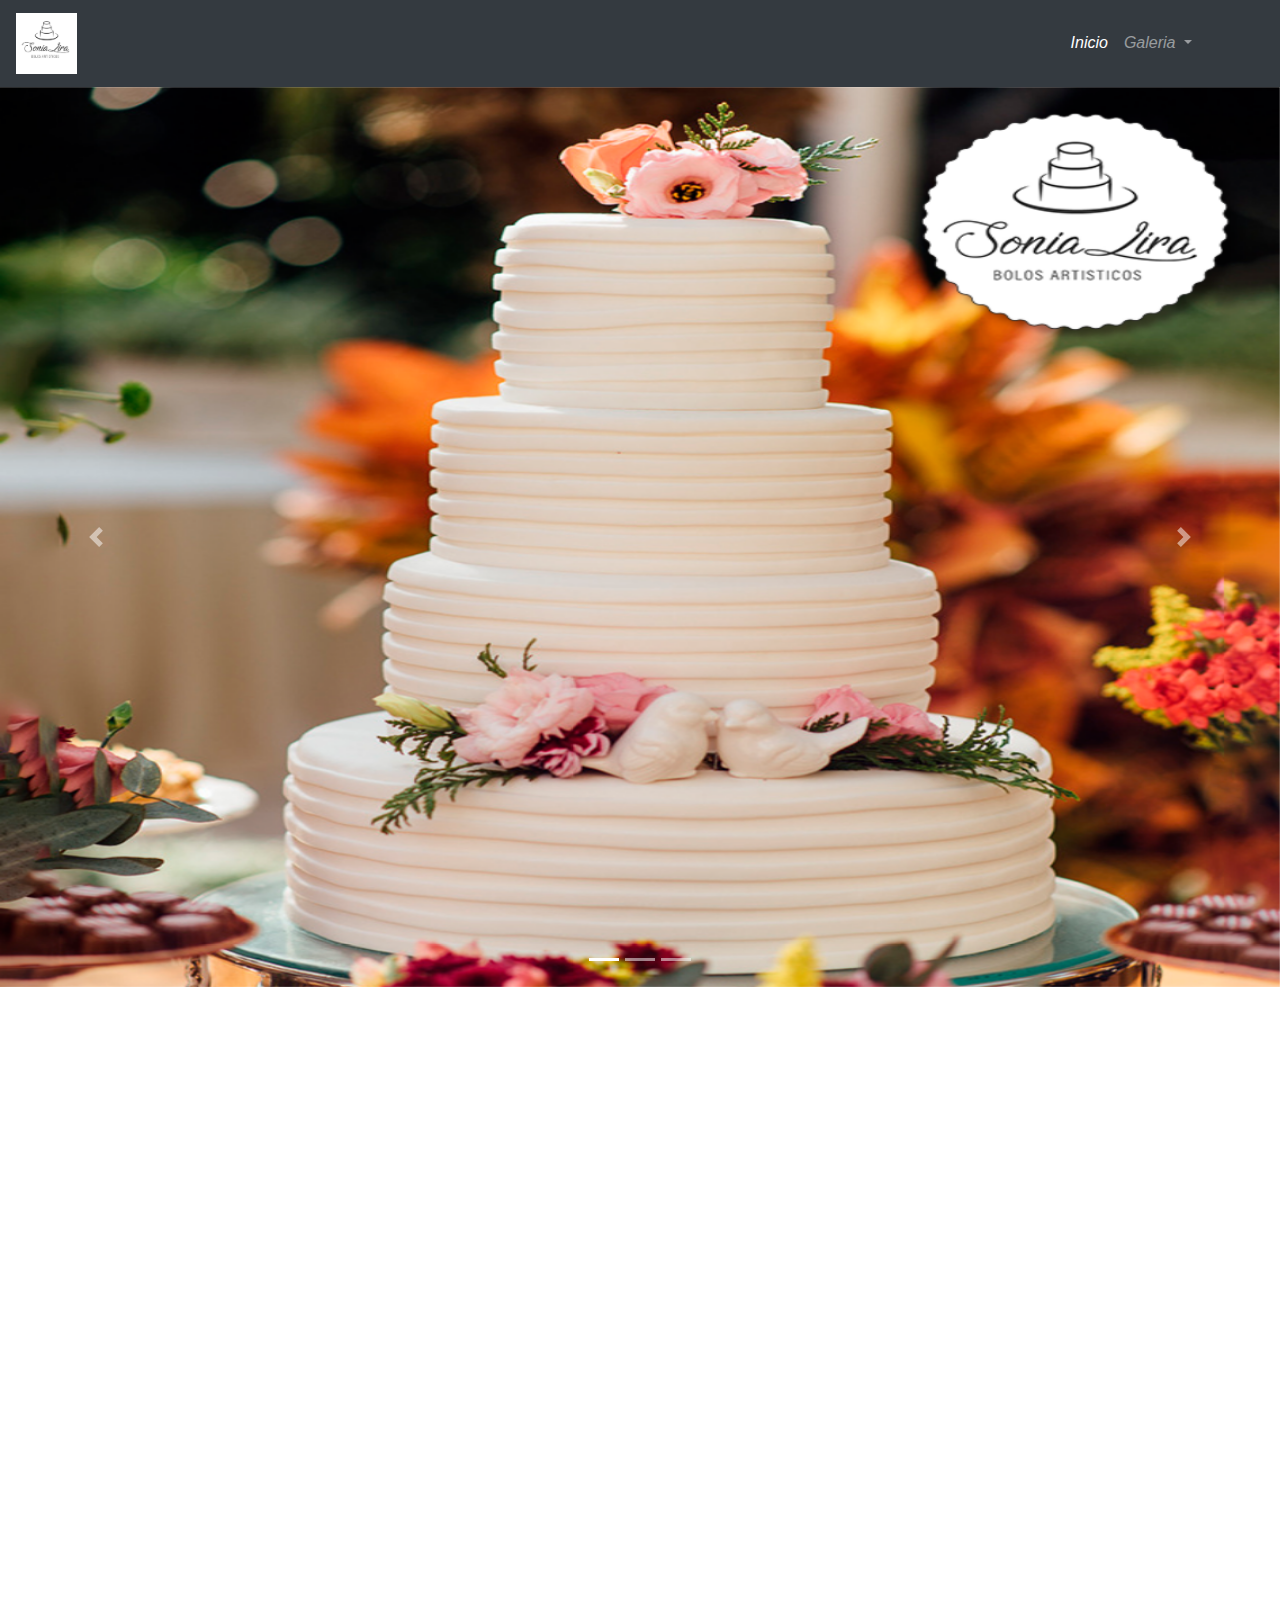
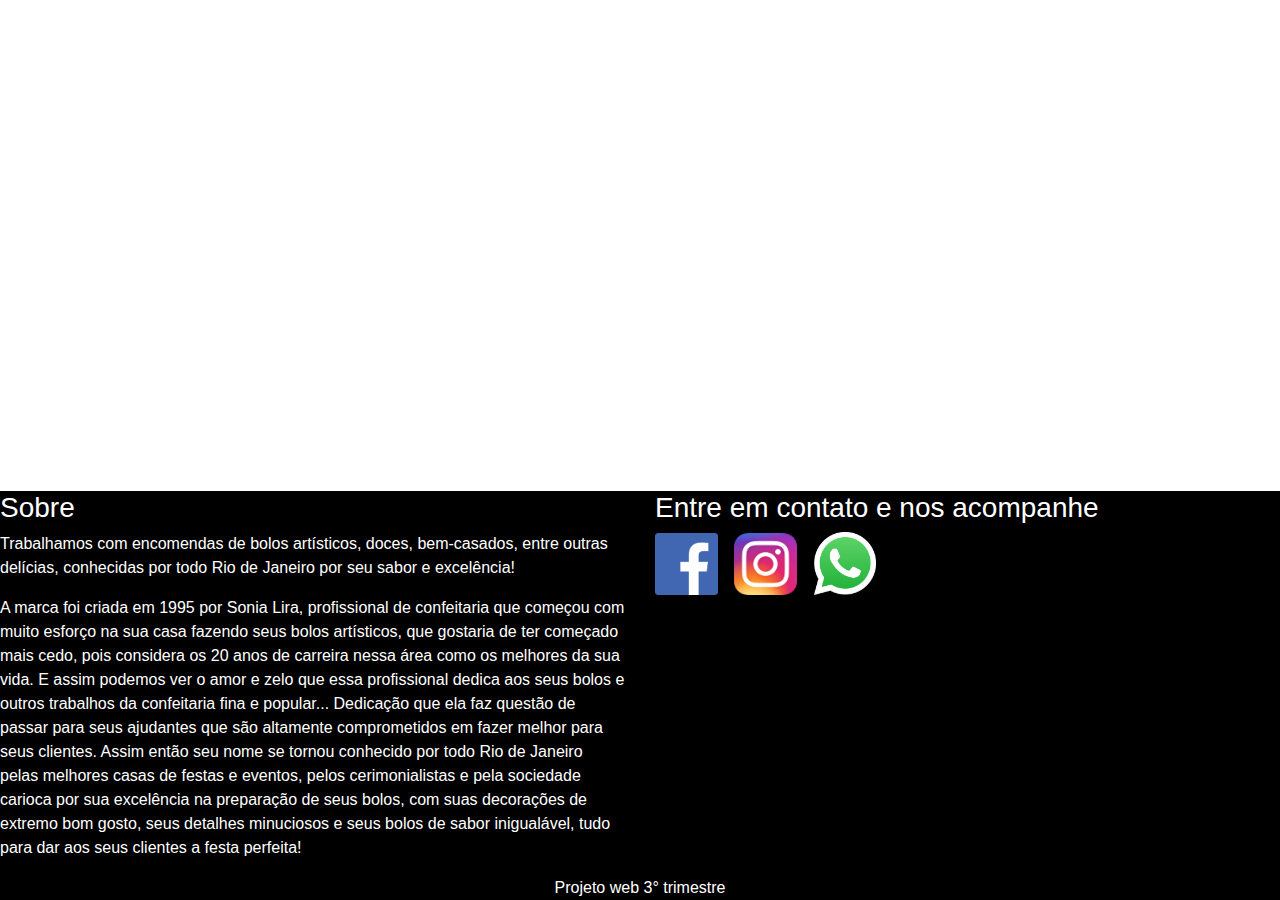
==== index.html @ 90bab0be "adição da section avaliações" ====
<!DOCTYPE html>
<html lang="pt-br">
<head>
    <meta charset="UTF-8">
    <meta name="viewport" content="width=device-width, initial-scale=1.0">
    <meta http-equiv="X-UA-Compatible" content="ie=edge">
    <link rel="stylesheet" href="css/style.css">
    <link rel="stylesheet" href="css/animate.css">
    <link rel="stylesheet" href="bootstrap/css/bootstrap.min.css">
    <title>Home</title>
</head>
<body>        

    <nav class="navbar navbar-expand-lg navbar-dark bg-dark font-italic">
        <a class="navbar-brand" href="index.html">
            <img class="animated pulse infinite" id="logo" src="img/logo.jpg">
        </a>
        <div class="collapse navbar-collapse " id="navbar">
          <ul class="navbar-nav barra">
              <li class="nav-item active">
                  <a class="nav-link" href="index.html">Inicio<span class="sr-only">(current)</span></a>
                </li>
            <li class="nav-item dropdown">
              <a class="nav-link dropdown-toggle" href="#" id="navbarDropdown" role="button" data-toggle="dropdown" aria-haspopup="true" aria-expanded="false">
                Galeria
              </a>
              <div class="dropdown-menu" aria-labelledby="navbarDropdown">
                <a class="dropdown-item" href="casamento.html">Casamento</a>
                <a class="dropdown-item" href="15 anos.html">15 anos</a>
                <a class="dropdown-item" href="infantil.html">Infantil</a>
              </div>
            </li>
          </ul>
        </div>
      </nav>

      <div id="carouselbolo" class="carousel slide " data-ride="carousel">
        <ol class="carousel-indicators">
          <li data-target="#carouselbolo" data-slide-to="0" class="active"></li>
          <li data-target="#carouselbolo" data-slide-to="1" ></li>
          <li data-target="#carouselbolo" data-slide-to="2"></li>
        </ol>
        <div class="carousel-inner">
          <div class="carousel-item active">
            <img src="img/bolo2.png" class="d-block imagemcarousel" alt="...">
          </div>
          <div class="carousel-item">
            <img src="img/bolo1.jpg" class="d-block imagemcarousel" alt="...">
          </div>
          <div class="carousel-item">
            <img src="img/bolo4.jpg" class="d-block imagemcarousel" alt="...">
          </div>
        </div>
        <a class="carousel-control-prev" href="#carouselbolo" role="button" data-slide="prev">
          <span class="carousel-control-prev-icon" aria-hidden="true"></span>
          <span class="sr-only">Previous</span>
        </a>
        <a class="carousel-control-next" href="#carouselbolo" role="button" data-slide="next">
          <span class="carousel-control-next-icon" aria-hidden="true"></span>
          <span class="sr-only">Next</span>
        </a>
      </div>

      <section class="animated fadeInLeft wow duracao-1s" id="cards">
      <div class="card-deck p-5">
        <div class="card">
          <img src="img/sonialirabanner.jpg" class="card-img-top p-1" alt="...">
          <div class="card-body">
            <h5 class="card-title">Qualidade</h5>
            <p class="card-text">Bolos e doces feitos sempre pensando em entregar o melhor para o cliente</p>
          </div>
        </div>
        <div class="card p">
          <img src="img/evento2.jpg" class="card-img-top p-1" alt="...">
          <div class="card-body">
            <h5 class="card-title">A alegria das crianças</h5>
            <p class="card-text">Atendendo sempre ao pedido das crianças com bolos personalizados de seus personagens prediletos</p>
          </div>
        </div>
        <div class="card">
          <img src="img/evento1.png" class="card-img-top p-1" alt="...">
          <div class="card-body">
            <h5 class="card-title">Celebre!</h5>
            <p class="card-text">Bolos e doces exclusivos para eventos únicos!</p>
          </div>
        </div>
      </div>
      </section>

      <section class="animated zoomIn wow duracao-1s" id="avaliacao">
        <div class="row">

          <div class="col">
            <img class="estrela" src="img/estrela.png" alt="">
            <h1 class="text-center textoavaliacao">avaliações</h1>
          </div>
          
          <div class="col">
           <h2>Casamentos.com</h2>
           <img class="estrelaavaliacao" src="img/estrela.png" alt="">
           <div>

           </div>
           <h2>Zankyou</h2>
           <img class="estrelaavaliacao" src="img/estrela.png" alt="">
          </div>

        </div>
      </section>
      
      <footer class="footer">
<div class="row">
  <div class="col">
<h3>Sobre</h3>
<p>Trabalhamos com encomendas de bolos artísticos, doces, bem-casados, entre outras delícias, conhecidas por todo Rio de Janeiro por seu sabor e excelência!</p>
<p>A marca foi criada em 1995 por Sonia Lira, profissional de confeitaria que começou com muito esforço na sua casa fazendo seus bolos artísticos, que gostaria de ter começado mais cedo, pois considera os 20 anos de carreira nessa área como os melhores da sua vida.
  E assim podemos ver o amor e zelo que essa profissional dedica aos seus bolos e outros trabalhos da confeitaria fina e popular... Dedicação que ela faz questão de passar para seus ajudantes que são altamente comprometidos em fazer melhor para seus clientes.
  Assim então seu nome se tornou conhecido por todo Rio de Janeiro pelas melhores casas de festas e eventos, pelos cerimonialistas e pela sociedade carioca por sua excelência na preparação de seus bolos, com suas decorações de extremo bom gosto, seus detalhes minuciosos e seus bolos de sabor inigualável, tudo para dar aos seus clientes a festa perfeita!</p>
  </div>

  <div class="col contato">
<h3>Entre em contato e nos acompanhe</h3>
<a href="https://pt-br.facebook.com/sonialirabolos/"><img class="imagemcontato" src="img/facebook.png" alt=""></a>
<a href="https://www.instagram.com/sonialirabolos/?hl=pt-br"><img class="imagemcontato" src="img/instagram.png" alt=""></a>
<img class="imagemcontato" src="img/whatsapp.png" alt="">
  </div>
</div>

<div class="text-center">Projeto web 3° trimestre</div>

      </footer>

<!--Javascript-->
<script src="js/script.js"></script>
<script src="js/jquery-1.11.1.min.js"></script>
<script src="js/popper.min.js"></script>
<script src="js/wow.min.js"></script>
<script src="bootstrap/js/bootstrap.min.js"></script>
<script>
  new WOW().init();
  </script>
    
</body>
</html>
---- css/style.css ----
#logo{
    width: 10%;
}

.imagemcarousel{

    height: 100vh;
    width: 100%;
}

#cards{
    background-color: lightslategray;
}

.barra{
position: absolute;
right: 5em;
}

.footer{
background-color: black;
color: white;

}

.contato{
    float: left;
}

.imagemcontato{
    width: 10%;
    margin-right: 2%;
}

.estrela{
  width: 50%;
  margin-left: 26%;
  margin-top: 10%;
}

.textoavaliacao{
  margin-bottom: 10%;
}

.estrelaavaliacao{
  width: 10%;
}

*,
*::before,
*::after {
  box-sizing: border-box;
}


.gallery {
  position: relative;
  z-index: 2;
  padding: 10px;
  display: -webkit-box;
  display: -ms-flexbox;
  display: flex;
  -ms-flex-flow: row wrap;
      flex-flow: row wrap;
  -webkit-box-pack: justify;
      -ms-flex-pack: justify;
          justify-content: space-between;
  -webkit-transition: all .5s ease-in-out;
  transition: all .5s ease-in-out;
}
.gallery.pop {
  -webkit-filter: blur(10px);
          filter: blur(10px);
}
.gallery figure {
  -ms-flex-preferred-size: 33.333%;
      flex-basis: 33.333%;
  padding: 10px;
  overflow: hidden;
  border-radius: 10px;
  cursor: pointer;
}
.gallery figure img {
  width: 100%;
  border-radius: 10px;
  -webkit-transition: all .3s ease-in-out;
  transition: all .3s ease-in-out;
}
.gallery figure figcaption {
  display: none;
}

.popup {
  position: fixed;
  z-index: 2;
  top: 0;
  left: 0;
  width: 100%;
  height: 100%;
  background: rgba(255, 255, 255, 0.75);
  opacity: 0;
  -webkit-transition: opacity .5s ease-in-out .2s;
  transition: opacity .5s ease-in-out .2s;
}
.popup.pop {
  opacity: 1;
  -webkit-transition: opacity .2s ease-in-out 0s;
  transition: opacity .2s ease-in-out 0s;
}
.popup.pop figure {
  margin-top: 0;
  opacity: 1;
}
.popup figure {
  position: absolute;
  top: 50%;
  left: 50%;
  -webkit-transform: translate(-50%, -50%);
          transform: translate(-50%, -50%);
  -webkit-transform-origin: 0 0;
          transform-origin: 0 0;
  margin-top: 30px;
  opacity: 0;
  -webkit-animation: poppy 500ms linear both;
          animation: poppy 500ms linear both;
}
.popup figure img {
  position: relative;
  z-index: 2;
  border-radius: 15px;
  box-shadow: 0 1px 5px rgba(0, 0, 0, 0.2), 0 6px 30px rgba(0, 0, 0, 0.4);
}
.popup figure figcaption {
  position: absolute;
  bottom: 50px;
  background: -webkit-linear-gradient(top, transparent, rgba(0, 0, 0, 0.78));
  background: linear-gradient(180deg, transparent, rgba(0, 0, 0, 0.78));
  z-index: 2;
  width: 100%;
  border-radius: 0 0 15px 15px;
  padding: 100px 20px 20px 20px;
  color: #fff;
  font-family: 'Open Sans', sans-serif;
  font-size: 32px;
}
.popup figure figcaption small {
  font-size: 11px;
  display: block;
  text-transform: uppercase;
  margin-top: 12px;
  text-indent: 3px;
  opacity: .7;
  letter-spacing: 1px;
}
.popup figure .shadow {
  position: relative;
  z-index: 1;
  top: -15px;
  margin: 0 auto;
  background-position: center bottom;
  background-repeat: no-repeat;
  width: 98%;
  height: 50px;
  opacity: .6;
  -webkit-filter: blur(15px) contrast(2);
          filter: blur(15px) contrast(2);
}
.popup .close {
  position: absolute;
  z-index: 3;
  top: 10px;
  right: 10px;
  width: 25px;
  height: 25px;
  cursor: pointer;
  background: url(#close);
  border-radius: 25px;
  background: rgba(0, 0, 0, 0.1);
  box-shadow: 0 0 3px rgba(0, 0, 0, 0.2);
}
.popup .close svg {
  width: 100%;
  height: 100%;
}

@-webkit-keyframes poppy {
  0% {
    -webkit-transform: matrix3d(0, 0, 0, 0, 0, 0, 0, 0, 0, 0, 1, 0, 0, 0, 0, 1);
            transform: matrix3d(0, 0, 0, 0, 0, 0, 0, 0, 0, 0, 1, 0, 0, 0, 0, 1);
  }
  3.4% {
    -webkit-transform: matrix3d(0.316, 0, 0, 0, 0, 0.407, 0, 0, 0, 0, 1, 0, -94.672, -91.573, 0, 1);
            transform: matrix3d(0.316, 0, 0, 0, 0, 0.407, 0, 0, 0, 0, 1, 0, -94.672, -91.573, 0, 1);
  }
  4.3% {
    -webkit-transform: matrix3d(0.408, 0, 0, 0, 0, 0.54, 0, 0, 0, 0, 1, 0, -122.527, -121.509, 0, 1);
            transform: matrix3d(0.408, 0, 0, 0, 0, 0.54, 0, 0, 0, 0, 1, 0, -122.527, -121.509, 0, 1);
  }
  4.7% {
    -webkit-transform: matrix3d(0.45, 0, 0, 0, 0, 0.599, 0, 0, 0, 0, 1, 0, -134.908, -134.843, 0, 1);
            transform: matrix3d(0.45, 0, 0, 0, 0, 0.599, 0, 0, 0, 0, 1, 0, -134.908, -134.843, 0, 1);
  }
  6.81% {
    -webkit-transform: matrix3d(0.659, 0, 0, 0, 0, 0.893, 0, 0, 0, 0, 1, 0, -197.77, -200.879, 0, 1);
            transform: matrix3d(0.659, 0, 0, 0, 0, 0.893, 0, 0, 0, 0, 1, 0, -197.77, -200.879, 0, 1);
  }
  8.61% {
    -webkit-transform: matrix3d(0.82, 0, 0, 0, 0, 1.097, 0, 0, 0, 0, 1, 0, -245.972, -246.757, 0, 1);
            transform: matrix3d(0.82, 0, 0, 0, 0, 1.097, 0, 0, 0, 0, 1, 0, -245.972, -246.757, 0, 1);
  }
  9.41% {
    -webkit-transform: matrix3d(0.883, 0, 0, 0, 0, 1.168, 0, 0, 0, 0, 1, 0, -265.038, -262.804, 0, 1);
            transform: matrix3d(0.883, 0, 0, 0, 0, 1.168, 0, 0, 0, 0, 1, 0, -265.038, -262.804, 0, 1);
  }
  10.21% {
    -webkit-transform: matrix3d(0.942, 0, 0, 0, 0, 1.226, 0, 0, 0, 0, 1, 0, -282.462, -275.93, 0, 1);
            transform: matrix3d(0.942, 0, 0, 0, 0, 1.226, 0, 0, 0, 0, 1, 0, -282.462, -275.93, 0, 1);
  }
  12.91% {
    -webkit-transform: matrix3d(1.094, 0, 0, 0, 0, 1.328, 0, 0, 0, 0, 1, 0, -328.332, -298.813, 0, 1);
            transform: matrix3d(1.094, 0, 0, 0, 0, 1.328, 0, 0, 0, 0, 1, 0, -328.332, -298.813, 0, 1);
  }
  13.61% {
    -webkit-transform: matrix3d(1.123, 0, 0, 0, 0, 1.332, 0, 0, 0, 0, 1, 0, -336.934, -299.783, 0, 1);
            transform: matrix3d(1.123, 0, 0, 0, 0, 1.332, 0, 0, 0, 0, 1, 0, -336.934, -299.783, 0, 1);
  }
  14.11% {
    -webkit-transform: matrix3d(1.141, 0, 0, 0, 0, 1.331, 0, 0, 0, 0, 1, 0, -342.273, -299.395, 0, 1);
            transform: matrix3d(1.141, 0, 0, 0, 0, 1.331, 0, 0, 0, 0, 1, 0, -342.273, -299.395, 0, 1);
  }
  17.22% {
    -webkit-transform: matrix3d(1.205, 0, 0, 0, 0, 1.252, 0, 0, 0, 0, 1, 0, -361.606, -281.592, 0, 1);
            transform: matrix3d(1.205, 0, 0, 0, 0, 1.252, 0, 0, 0, 0, 1, 0, -361.606, -281.592, 0, 1);
  }
  17.52% {
    -webkit-transform: matrix3d(1.208, 0, 0, 0, 0, 1.239, 0, 0, 0, 0, 1, 0, -362.348, -278.88, 0, 1);
            transform: matrix3d(1.208, 0, 0, 0, 0, 1.239, 0, 0, 0, 0, 1, 0, -362.348, -278.88, 0, 1);
  }
  18.72% {
    -webkit-transform: matrix3d(1.212, 0, 0, 0, 0, 1.187, 0, 0, 0, 0, 1, 0, -363.633, -267.15, 0, 1);
            transform: matrix3d(1.212, 0, 0, 0, 0, 1.187, 0, 0, 0, 0, 1, 0, -363.633, -267.15, 0, 1);
  }
  21.32% {
    -webkit-transform: matrix3d(1.196, 0, 0, 0, 0, 1.069, 0, 0, 0, 0, 1, 0, -358.864, -240.617, 0, 1);
            transform: matrix3d(1.196, 0, 0, 0, 0, 1.069, 0, 0, 0, 0, 1, 0, -358.864, -240.617, 0, 1);
  }
  24.32% {
    -webkit-transform: matrix3d(1.151, 0, 0, 0, 0, 0.96, 0, 0, 0, 0, 1, 0, -345.164, -216.073, 0, 1);
            transform: matrix3d(1.151, 0, 0, 0, 0, 0.96, 0, 0, 0, 0, 1, 0, -345.164, -216.073, 0, 1);
  }
  25.23% {
    -webkit-transform: matrix3d(1.134, 0, 0, 0, 0, 0.938, 0, 0, 0, 0, 1, 0, -340.193, -210.948, 0, 1);
            transform: matrix3d(1.134, 0, 0, 0, 0, 0.938, 0, 0, 0, 0, 1, 0, -340.193, -210.948, 0, 1);
  }
  28.33% {
    -webkit-transform: matrix3d(1.075, 0, 0, 0, 0, 0.898, 0, 0, 0, 0, 1, 0, -322.647, -202.048, 0, 1);
            transform: matrix3d(1.075, 0, 0, 0, 0, 0.898, 0, 0, 0, 0, 1, 0, -322.647, -202.048, 0, 1);
  }
  29.03% {
    -webkit-transform: matrix3d(1.063, 0, 0, 0, 0, 0.897, 0, 0, 0, 0, 1, 0, -318.884, -201.771, 0, 1);
            transform: matrix3d(1.063, 0, 0, 0, 0, 0.897, 0, 0, 0, 0, 1, 0, -318.884, -201.771, 0, 1);
  }
  29.93% {
    -webkit-transform: matrix3d(1.048, 0, 0, 0, 0, 0.899, 0, 0, 0, 0, 1, 0, -314.277, -202.202, 0, 1);
            transform: matrix3d(1.048, 0, 0, 0, 0, 0.899, 0, 0, 0, 0, 1, 0, -314.277, -202.202, 0, 1);
  }
  35.54% {
    -webkit-transform: matrix3d(0.979, 0, 0, 0, 0, 0.962, 0, 0, 0, 0, 1, 0, -293.828, -216.499, 0, 1);
            transform: matrix3d(0.979, 0, 0, 0, 0, 0.962, 0, 0, 0, 0, 1, 0, -293.828, -216.499, 0, 1);
  }
  36.74% {
    -webkit-transform: matrix3d(0.972, 0, 0, 0, 0, 0.979, 0, 0, 0, 0, 1, 0, -291.489, -220.242, 0, 1);
            transform: matrix3d(0.972, 0, 0, 0, 0, 0.979, 0, 0, 0, 0, 1, 0, -291.489, -220.242, 0, 1);
  }
  39.44% {
    -webkit-transform: matrix3d(0.962, 0, 0, 0, 0, 1.01, 0, 0, 0, 0, 1, 0, -288.62, -227.228, 0, 1);
            transform: matrix3d(0.962, 0, 0, 0, 0, 1.01, 0, 0, 0, 0, 1, 0, -288.62, -227.228, 0, 1);
  }
  41.04% {
    -webkit-transform: matrix3d(0.961, 0, 0, 0, 0, 1.022, 0, 0, 0, 0, 1, 0, -288.247, -229.999, 0, 1);
            transform: matrix3d(0.961, 0, 0, 0, 0, 1.022, 0, 0, 0, 0, 1, 0, -288.247, -229.999, 0, 1);
  }
  44.44% {
    -webkit-transform: matrix3d(0.966, 0, 0, 0, 0, 1.032, 0, 0, 0, 0, 1, 0, -289.763, -232.215, 0, 1);
            transform: matrix3d(0.966, 0, 0, 0, 0, 1.032, 0, 0, 0, 0, 1, 0, -289.763, -232.215, 0, 1);
  }
  52.15% {
    -webkit-transform: matrix3d(0.991, 0, 0, 0, 0, 1.006, 0, 0, 0, 0, 1, 0, -297.363, -226.449, 0, 1);
            transform: matrix3d(0.991, 0, 0, 0, 0, 1.006, 0, 0, 0, 0, 1, 0, -297.363, -226.449, 0, 1);
  }
  59.86% {
    -webkit-transform: matrix3d(1.006, 0, 0, 0, 0, 0.99, 0, 0, 0, 0, 1, 0, -301.813, -222.759, 0, 1);
            transform: matrix3d(1.006, 0, 0, 0, 0, 0.99, 0, 0, 0, 0, 1, 0, -301.813, -222.759, 0, 1);
  }
  61.66% {
    -webkit-transform: matrix3d(1.007, 0, 0, 0, 0, 0.991, 0, 0, 0, 0, 1, 0, -302.102, -222.926, 0, 1);
            transform: matrix3d(1.007, 0, 0, 0, 0, 0.991, 0, 0, 0, 0, 1, 0, -302.102, -222.926, 0, 1);
  }
  63.26% {
    -webkit-transform: matrix3d(1.007, 0, 0, 0, 0, 0.992, 0, 0, 0, 0, 1, 0, -302.171, -223.276, 0, 1);
            transform: matrix3d(1.007, 0, 0, 0, 0, 0.992, 0, 0, 0, 0, 1, 0, -302.171, -223.276, 0, 1);
  }
  75.28% {
    -webkit-transform: matrix3d(1.001, 0, 0, 0, 0, 1.003, 0, 0, 0, 0, 1, 0, -300.341, -225.696, 0, 1);
            transform: matrix3d(1.001, 0, 0, 0, 0, 1.003, 0, 0, 0, 0, 1, 0, -300.341, -225.696, 0, 1);
  }
  83.98% {
    -webkit-transform: matrix3d(0.999, 0, 0, 0, 0, 1, 0, 0, 0, 0, 1, 0, -299.61, -225.049, 0, 1);
            transform: matrix3d(0.999, 0, 0, 0, 0, 1, 0, 0, 0, 0, 1, 0, -299.61, -225.049, 0, 1);
  }
  85.49% {
    -webkit-transform: matrix3d(0.999, 0, 0, 0, 0, 1, 0, 0, 0, 0, 1, 0, -299.599, -224.94, 0, 1);
            transform: matrix3d(0.999, 0, 0, 0, 0, 1, 0, 0, 0, 0, 1, 0, -299.599, -224.94, 0, 1);
  }
  90.69% {
    -webkit-transform: matrix3d(0.999, 0, 0, 0, 0, 0.999, 0, 0, 0, 0, 1, 0, -299.705, -224.784, 0, 1);
            transform: matrix3d(0.999, 0, 0, 0, 0, 0.999, 0, 0, 0, 0, 1, 0, -299.705, -224.784, 0, 1);
  }
  100% {
    -webkit-transform: matrix3d(1, 0, 0, 0, 0, 1, 0, 0, 0, 0, 1, 0, -300, -225, 0, 1);
            transform: matrix3d(1, 0, 0, 0, 0, 1, 0, 0, 0, 0, 1, 0, -300, -225, 0, 1);
  }
}

@keyframes poppy {
  0% {
    -webkit-transform: matrix3d(0, 0, 0, 0, 0, 0, 0, 0, 0, 0, 1, 0, 0, 0, 0, 1);
            transform: matrix3d(0, 0, 0, 0, 0, 0, 0, 0, 0, 0, 1, 0, 0, 0, 0, 1);
  }
  3.4% {
    -webkit-transform: matrix3d(0.316, 0, 0, 0, 0, 0.407, 0, 0, 0, 0, 1, 0, -94.672, -91.573, 0, 1);
            transform: matrix3d(0.316, 0, 0, 0, 0, 0.407, 0, 0, 0, 0, 1, 0, -94.672, -91.573, 0, 1);
  }
  4.3% {
    -webkit-transform: matrix3d(0.408, 0, 0, 0, 0, 0.54, 0, 0, 0, 0, 1, 0, -122.527, -121.509, 0, 1);
            transform: matrix3d(0.408, 0, 0, 0, 0, 0.54, 0, 0, 0, 0, 1, 0, -122.527, -121.509, 0, 1);
  }
  4.7% {
    -webkit-transform: matrix3d(0.45, 0, 0, 0, 0, 0.599, 0, 0, 0, 0, 1, 0, -134.908, -134.843, 0, 1);
            transform: matrix3d(0.45, 0, 0, 0, 0, 0.599, 0, 0, 0, 0, 1, 0, -134.908, -134.843, 0, 1);
  }
  6.81% {
    -webkit-transform: matrix3d(0.659, 0, 0, 0, 0, 0.893, 0, 0, 0, 0, 1, 0, -197.77, -200.879, 0, 1);
            transform: matrix3d(0.659, 0, 0, 0, 0, 0.893, 0, 0, 0, 0, 1, 0, -197.77, -200.879, 0, 1);
  }
  8.61% {
    -webkit-transform: matrix3d(0.82, 0, 0, 0, 0, 1.097, 0, 0, 0, 0, 1, 0, -245.972, -246.757, 0, 1);
            transform: matrix3d(0.82, 0, 0, 0, 0, 1.097, 0, 0, 0, 0, 1, 0, -245.972, -246.757, 0, 1);
  }
  9.41% {
    -webkit-transform: matrix3d(0.883, 0, 0, 0, 0, 1.168, 0, 0, 0, 0, 1, 0, -265.038, -262.804, 0, 1);
            transform: matrix3d(0.883, 0, 0, 0, 0, 1.168, 0, 0, 0, 0, 1, 0, -265.038, -262.804, 0, 1);
  }
  10.21% {
    -webkit-transform: matrix3d(0.942, 0, 0, 0, 0, 1.226, 0, 0, 0, 0, 1, 0, -282.462, -275.93, 0, 1);
            transform: matrix3d(0.942, 0, 0, 0, 0, 1.226, 0, 0, 0, 0, 1, 0, -282.462, -275.93, 0, 1);
  }
  12.91% {
    -webkit-transform: matrix3d(1.094, 0, 0, 0, 0, 1.328, 0, 0, 0, 0, 1, 0, -328.332, -298.813, 0, 1);
            transform: matrix3d(1.094, 0, 0, 0, 0, 1.328, 0, 0, 0, 0, 1, 0, -328.332, -298.813, 0, 1);
  }
  13.61% {
    -webkit-transform: matrix3d(1.123, 0, 0, 0, 0, 1.332, 0, 0, 0, 0, 1, 0, -336.934, -299.783, 0, 1);
            transform: matrix3d(1.123, 0, 0, 0, 0, 1.332, 0, 0, 0, 0, 1, 0, -336.934, -299.783, 0, 1);
  }
  14.11% {
    -webkit-transform: matrix3d(1.141, 0, 0, 0, 0, 1.331, 0, 0, 0, 0, 1, 0, -342.273, -299.395, 0, 1);
            transform: matrix3d(1.141, 0, 0, 0, 0, 1.331, 0, 0, 0, 0, 1, 0, -342.273, -299.395, 0, 1);
  }
  17.22% {
    -webkit-transform: matrix3d(1.205, 0, 0, 0, 0, 1.252, 0, 0, 0, 0, 1, 0, -361.606, -281.592, 0, 1);
            transform: matrix3d(1.205, 0, 0, 0, 0, 1.252, 0, 0, 0, 0, 1, 0, -361.606, -281.592, 0, 1);
  }
  17.52% {
    -webkit-transform: matrix3d(1.208, 0, 0, 0, 0, 1.239, 0, 0, 0, 0, 1, 0, -362.348, -278.88, 0, 1);
            transform: matrix3d(1.208, 0, 0, 0, 0, 1.239, 0, 0, 0, 0, 1, 0, -362.348, -278.88, 0, 1);
  }
  18.72% {
    -webkit-transform: matrix3d(1.212, 0, 0, 0, 0, 1.187, 0, 0, 0, 0, 1, 0, -363.633, -267.15, 0, 1);
            transform: matrix3d(1.212, 0, 0, 0, 0, 1.187, 0, 0, 0, 0, 1, 0, -363.633, -267.15, 0, 1);
  }
  21.32% {
    -webkit-transform: matrix3d(1.196, 0, 0, 0, 0, 1.069, 0, 0, 0, 0, 1, 0, -358.864, -240.617, 0, 1);
            transform: matrix3d(1.196, 0, 0, 0, 0, 1.069, 0, 0, 0, 0, 1, 0, -358.864, -240.617, 0, 1);
  }
  24.32% {
    -webkit-transform: matrix3d(1.151, 0, 0, 0, 0, 0.96, 0, 0, 0, 0, 1, 0, -345.164, -216.073, 0, 1);
            transform: matrix3d(1.151, 0, 0, 0, 0, 0.96, 0, 0, 0, 0, 1, 0, -345.164, -216.073, 0, 1);
  }
  25.23% {
    -webkit-transform: matrix3d(1.134, 0, 0, 0, 0, 0.938, 0, 0, 0, 0, 1, 0, -340.193, -210.948, 0, 1);
            transform: matrix3d(1.134, 0, 0, 0, 0, 0.938, 0, 0, 0, 0, 1, 0, -340.193, -210.948, 0, 1);
  }
  28.33% {
    -webkit-transform: matrix3d(1.075, 0, 0, 0, 0, 0.898, 0, 0, 0, 0, 1, 0, -322.647, -202.048, 0, 1);
            transform: matrix3d(1.075, 0, 0, 0, 0, 0.898, 0, 0, 0, 0, 1, 0, -322.647, -202.048, 0, 1);
  }
  29.03% {
    -webkit-transform: matrix3d(1.063, 0, 0, 0, 0, 0.897, 0, 0, 0, 0, 1, 0, -318.884, -201.771, 0, 1);
            transform: matrix3d(1.063, 0, 0, 0, 0, 0.897, 0, 0, 0, 0, 1, 0, -318.884, -201.771, 0, 1);
  }
  29.93% {
    -webkit-transform: matrix3d(1.048, 0, 0, 0, 0, 0.899, 0, 0, 0, 0, 1, 0, -314.277, -202.202, 0, 1);
            transform: matrix3d(1.048, 0, 0, 0, 0, 0.899, 0, 0, 0, 0, 1, 0, -314.277, -202.202, 0, 1);
  }
  35.54% {
    -webkit-transform: matrix3d(0.979, 0, 0, 0, 0, 0.962, 0, 0, 0, 0, 1, 0, -293.828, -216.499, 0, 1);
            transform: matrix3d(0.979, 0, 0, 0, 0, 0.962, 0, 0, 0, 0, 1, 0, -293.828, -216.499, 0, 1);
  }
  36.74% {
    -webkit-transform: matrix3d(0.972, 0, 0, 0, 0, 0.979, 0, 0, 0, 0, 1, 0, -291.489, -220.242, 0, 1);
            transform: matrix3d(0.972, 0, 0, 0, 0, 0.979, 0, 0, 0, 0, 1, 0, -291.489, -220.242, 0, 1);
  }
  39.44% {
    -webkit-transform: matrix3d(0.962, 0, 0, 0, 0, 1.01, 0, 0, 0, 0, 1, 0, -288.62, -227.228, 0, 1);
            transform: matrix3d(0.962, 0, 0, 0, 0, 1.01, 0, 0, 0, 0, 1, 0, -288.62, -227.228, 0, 1);
  }
  41.04% {
    -webkit-transform: matrix3d(0.961, 0, 0, 0, 0, 1.022, 0, 0, 0, 0, 1, 0, -288.247, -229.999, 0, 1);
            transform: matrix3d(0.961, 0, 0, 0, 0, 1.022, 0, 0, 0, 0, 1, 0, -288.247, -229.999, 0, 1);
  }
  44.44% {
    -webkit-transform: matrix3d(0.966, 0, 0, 0, 0, 1.032, 0, 0, 0, 0, 1, 0, -289.763, -232.215, 0, 1);
            transform: matrix3d(0.966, 0, 0, 0, 0, 1.032, 0, 0, 0, 0, 1, 0, -289.763, -232.215, 0, 1);
  }
  52.15% {
    -webkit-transform: matrix3d(0.991, 0, 0, 0, 0, 1.006, 0, 0, 0, 0, 1, 0, -297.363, -226.449, 0, 1);
            transform: matrix3d(0.991, 0, 0, 0, 0, 1.006, 0, 0, 0, 0, 1, 0, -297.363, -226.449, 0, 1);
  }
  59.86% {
    -webkit-transform: matrix3d(1.006, 0, 0, 0, 0, 0.99, 0, 0, 0, 0, 1, 0, -301.813, -222.759, 0, 1);
            transform: matrix3d(1.006, 0, 0, 0, 0, 0.99, 0, 0, 0, 0, 1, 0, -301.813, -222.759, 0, 1);
  }
  61.66% {
    -webkit-transform: matrix3d(1.007, 0, 0, 0, 0, 0.991, 0, 0, 0, 0, 1, 0, -302.102, -222.926, 0, 1);
            transform: matrix3d(1.007, 0, 0, 0, 0, 0.991, 0, 0, 0, 0, 1, 0, -302.102, -222.926, 0, 1);
  }
  63.26% {
    -webkit-transform: matrix3d(1.007, 0, 0, 0, 0, 0.992, 0, 0, 0, 0, 1, 0, -302.171, -223.276, 0, 1);
            transform: matrix3d(1.007, 0, 0, 0, 0, 0.992, 0, 0, 0, 0, 1, 0, -302.171, -223.276, 0, 1);
  }
  75.28% {
    -webkit-transform: matrix3d(1.001, 0, 0, 0, 0, 1.003, 0, 0, 0, 0, 1, 0, -300.341, -225.696, 0, 1);
            transform: matrix3d(1.001, 0, 0, 0, 0, 1.003, 0, 0, 0, 0, 1, 0, -300.341, -225.696, 0, 1);
  }
  83.98% {
    -webkit-transform: matrix3d(0.999, 0, 0, 0, 0, 1, 0, 0, 0, 0, 1, 0, -299.61, -225.049, 0, 1);
            transform: matrix3d(0.999, 0, 0, 0, 0, 1, 0, 0, 0, 0, 1, 0, -299.61, -225.049, 0, 1);
  }
  85.49% {
    -webkit-transform: matrix3d(0.999, 0, 0, 0, 0, 1, 0, 0, 0, 0, 1, 0, -299.599, -224.94, 0, 1);
            transform: matrix3d(0.999, 0, 0, 0, 0, 1, 0, 0, 0, 0, 1, 0, -299.599, -224.94, 0, 1);
  }
  90.69% {
    -webkit-transform: matrix3d(0.999, 0, 0, 0, 0, 0.999, 0, 0, 0, 0, 1, 0, -299.705, -224.784, 0, 1);
            transform: matrix3d(0.999, 0, 0, 0, 0, 0.999, 0, 0, 0, 0, 1, 0, -299.705, -224.784, 0, 1);
  }
  100% {
    -webkit-transform: matrix3d(1, 0, 0, 0, 0, 1, 0, 0, 0, 0, 1, 0, -300, -225, 0, 1);
            transform: matrix3d(1, 0, 0, 0, 0, 1, 0, 0, 0, 0, 1, 0, -300, -225, 0, 1);
  }
}
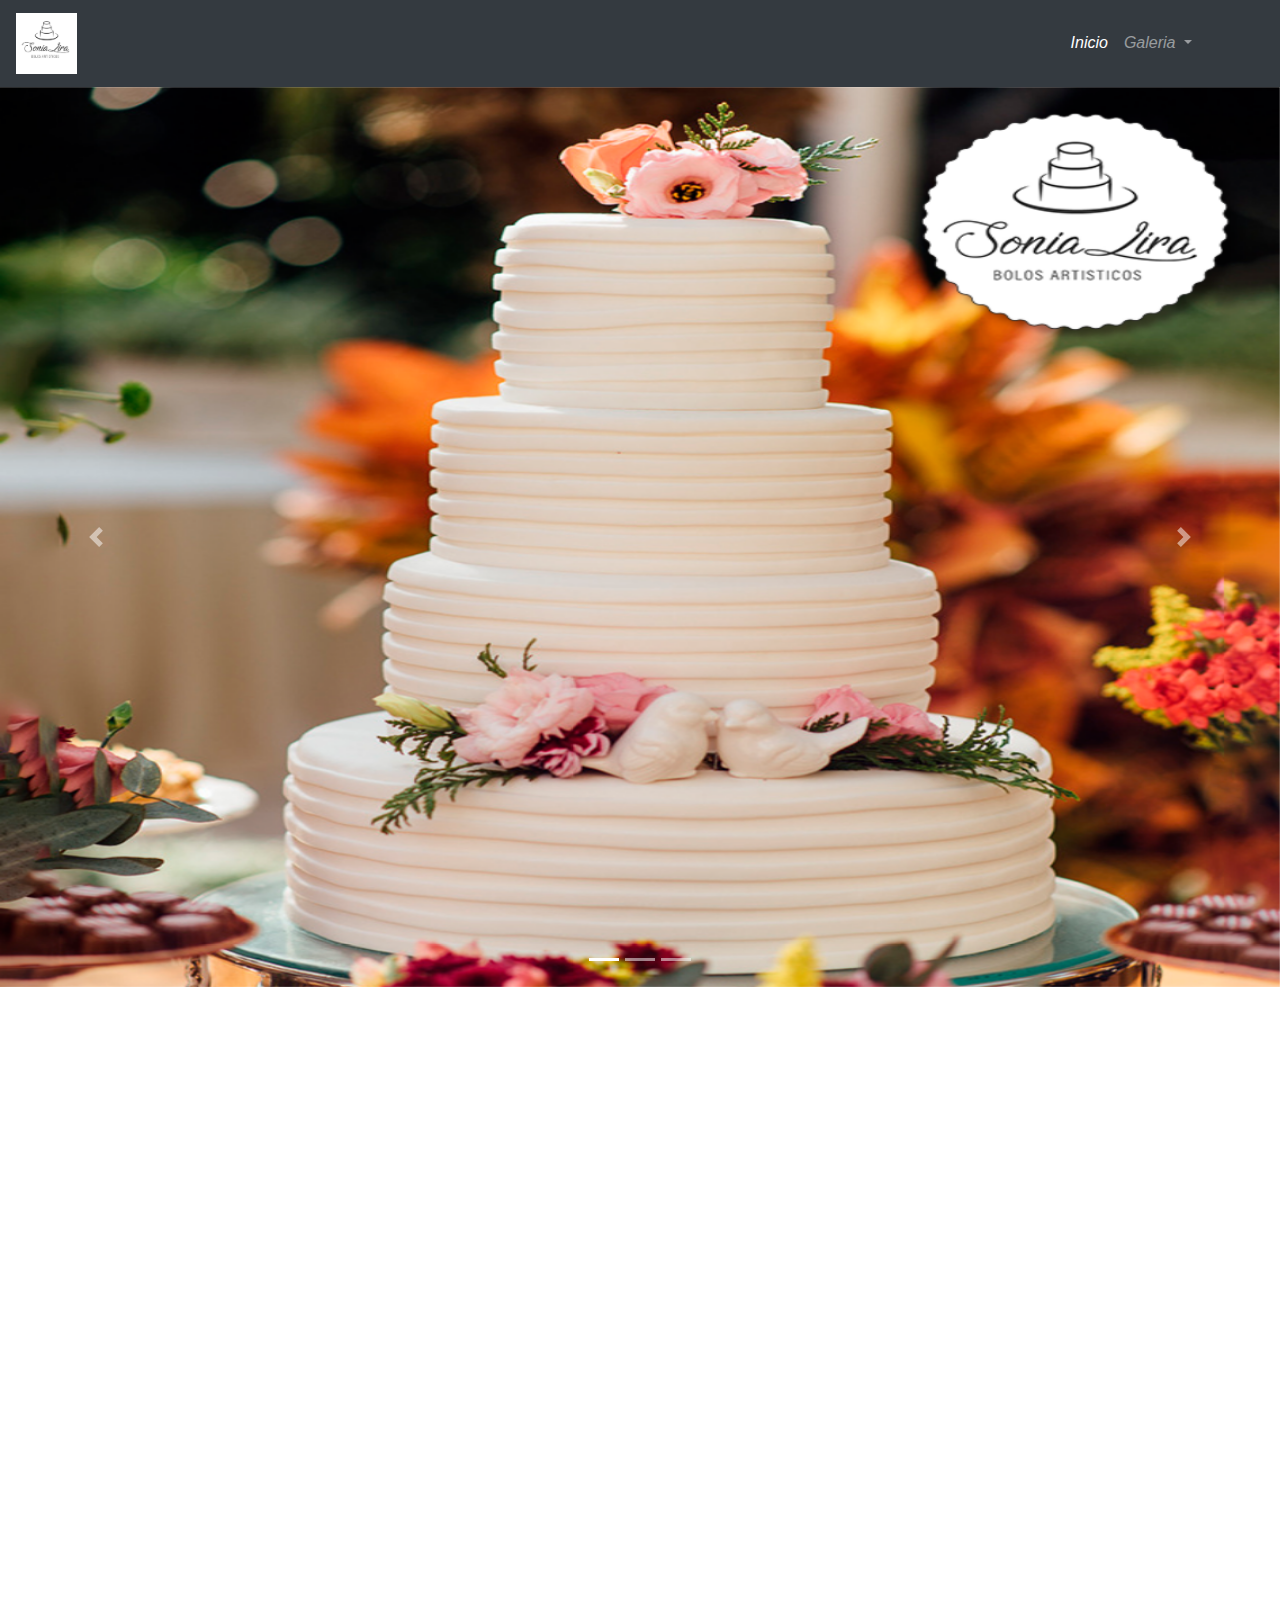
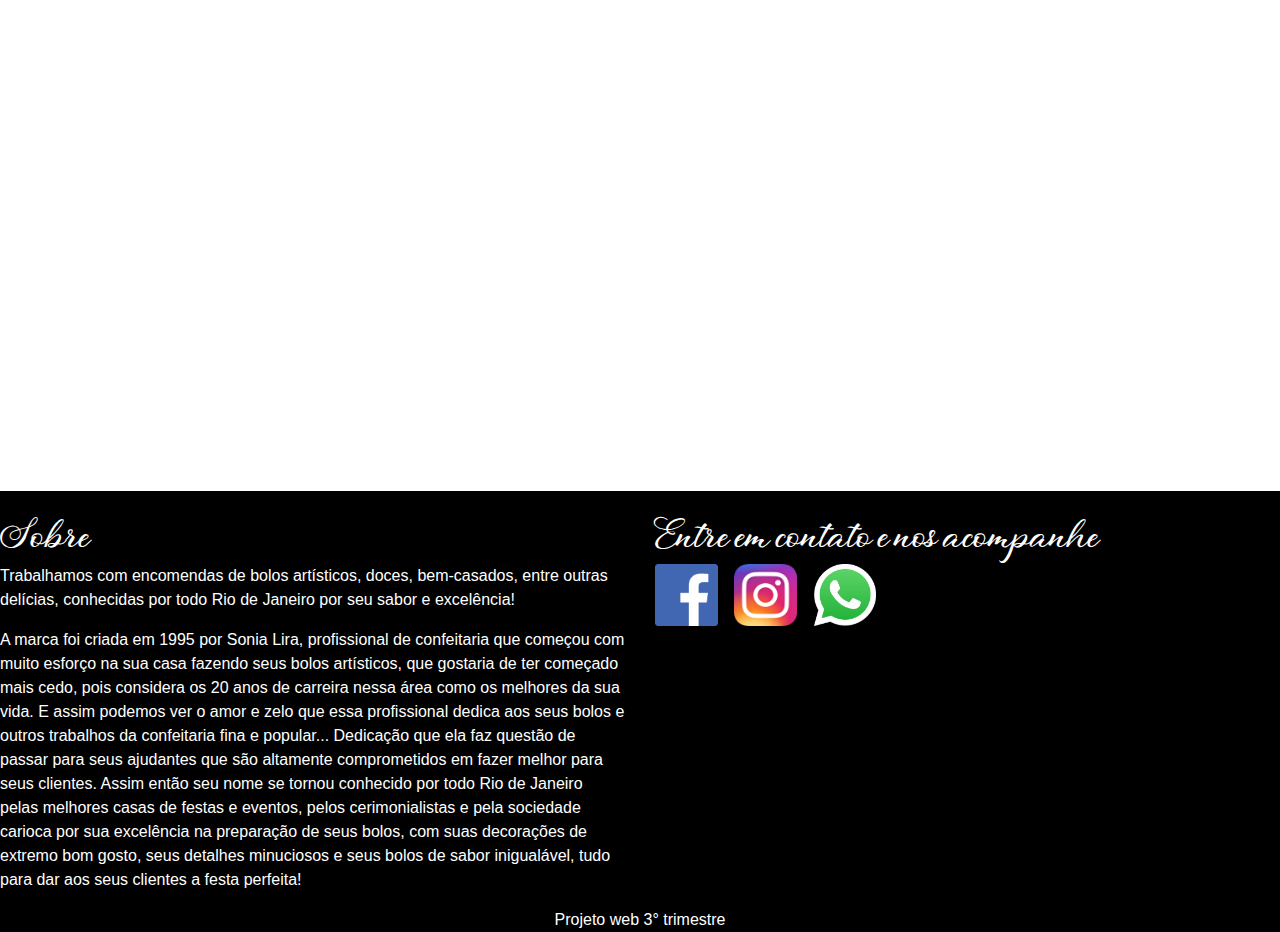
==== commit 4450efde: "adição da fonte august" ====
--- a/index.html
+++ b/index.html
@@ -92,17 +92,23 @@
 
           <div class="col">
             <img class="estrela" src="img/estrela.png" alt="">
-            <h1 class="text-center textoavaliacao">avaliações</h1>
+            <h1 class="text-center textoavaliacao cursiva">avaliações</h1>
           </div>
           
           <div class="col">
+
+            <div id="casamentocom">
            <h2>Casamentos.com</h2>
            <img class="estrelaavaliacao" src="img/estrela.png" alt="">
-           <div>
+           <h2>4,9</h2>
+            </div>
 
+           <div id="zankyou">
+              <h2>Zankyou</h2>
+              <img class="estrelaavaliacao" src="img/estrela.png" alt="">
+              <h2>5,0</h2>
            </div>
-           <h2>Zankyou</h2>
-           <img class="estrelaavaliacao" src="img/estrela.png" alt="">
+
           </div>
 
         </div>
@@ -111,7 +117,7 @@
       <footer class="footer">
 <div class="row">
   <div class="col">
-<h3>Sobre</h3>
+<h3 class="cursiva sobretitulo">Sobre</h3>
 <p>Trabalhamos com encomendas de bolos artísticos, doces, bem-casados, entre outras delícias, conhecidas por todo Rio de Janeiro por seu sabor e excelência!</p>
 <p>A marca foi criada em 1995 por Sonia Lira, profissional de confeitaria que começou com muito esforço na sua casa fazendo seus bolos artísticos, que gostaria de ter começado mais cedo, pois considera os 20 anos de carreira nessa área como os melhores da sua vida.
   E assim podemos ver o amor e zelo que essa profissional dedica aos seus bolos e outros trabalhos da confeitaria fina e popular... Dedicação que ela faz questão de passar para seus ajudantes que são altamente comprometidos em fazer melhor para seus clientes.
@@ -119,7 +125,7 @@
   </div>
 
   <div class="col contato">
-<h3>Entre em contato e nos acompanhe</h3>
+<h3 class="cursiva sobretitulo">Entre em contato e nos acompanhe</h3>
 <a href="https://pt-br.facebook.com/sonialirabolos/"><img class="imagemcontato" src="img/facebook.png" alt=""></a>
 <a href="https://www.instagram.com/sonialirabolos/?hl=pt-br"><img class="imagemcontato" src="img/instagram.png" alt=""></a>
 <img class="imagemcontato" src="img/whatsapp.png" alt="">
--- a/css/style.css
+++ b/css/style.css
@@ -10,6 +10,14 @@
 
 #cards{
     background-color: lightslategray;
+}
+
+#zankyou{
+  margin-top: 10%;
+}
+
+#casamentocom{
+  margin-top: 5%;
 }
 
 .barra{
@@ -44,6 +52,19 @@
 
 .estrelaavaliacao{
   width: 10%;
+}
+
+@font-face {
+  font-family: cursiva;
+  src: url('../fonte/august.ttf');
+}
+
+.cursiva{
+  font-family: cursiva;
+}
+
+.sobretitulo{
+  margin-top: 5%;
 }
 
 *,
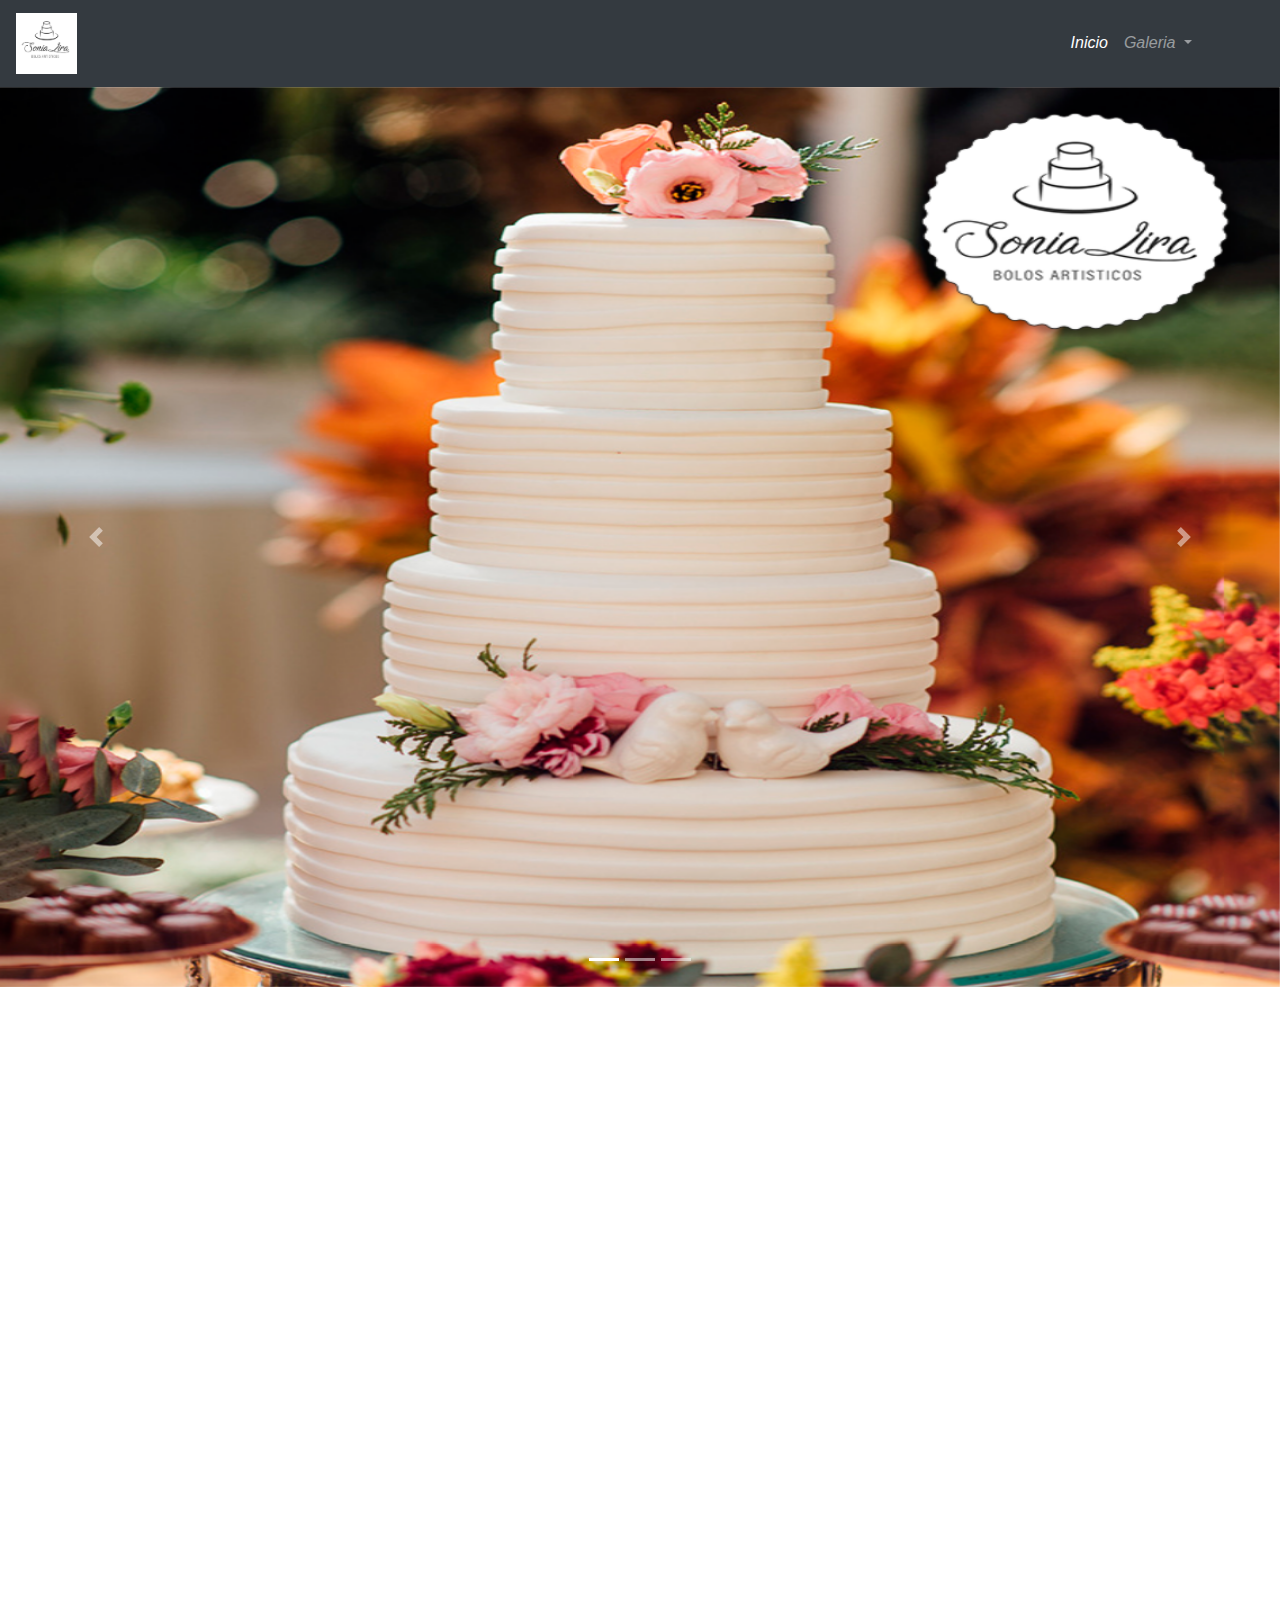
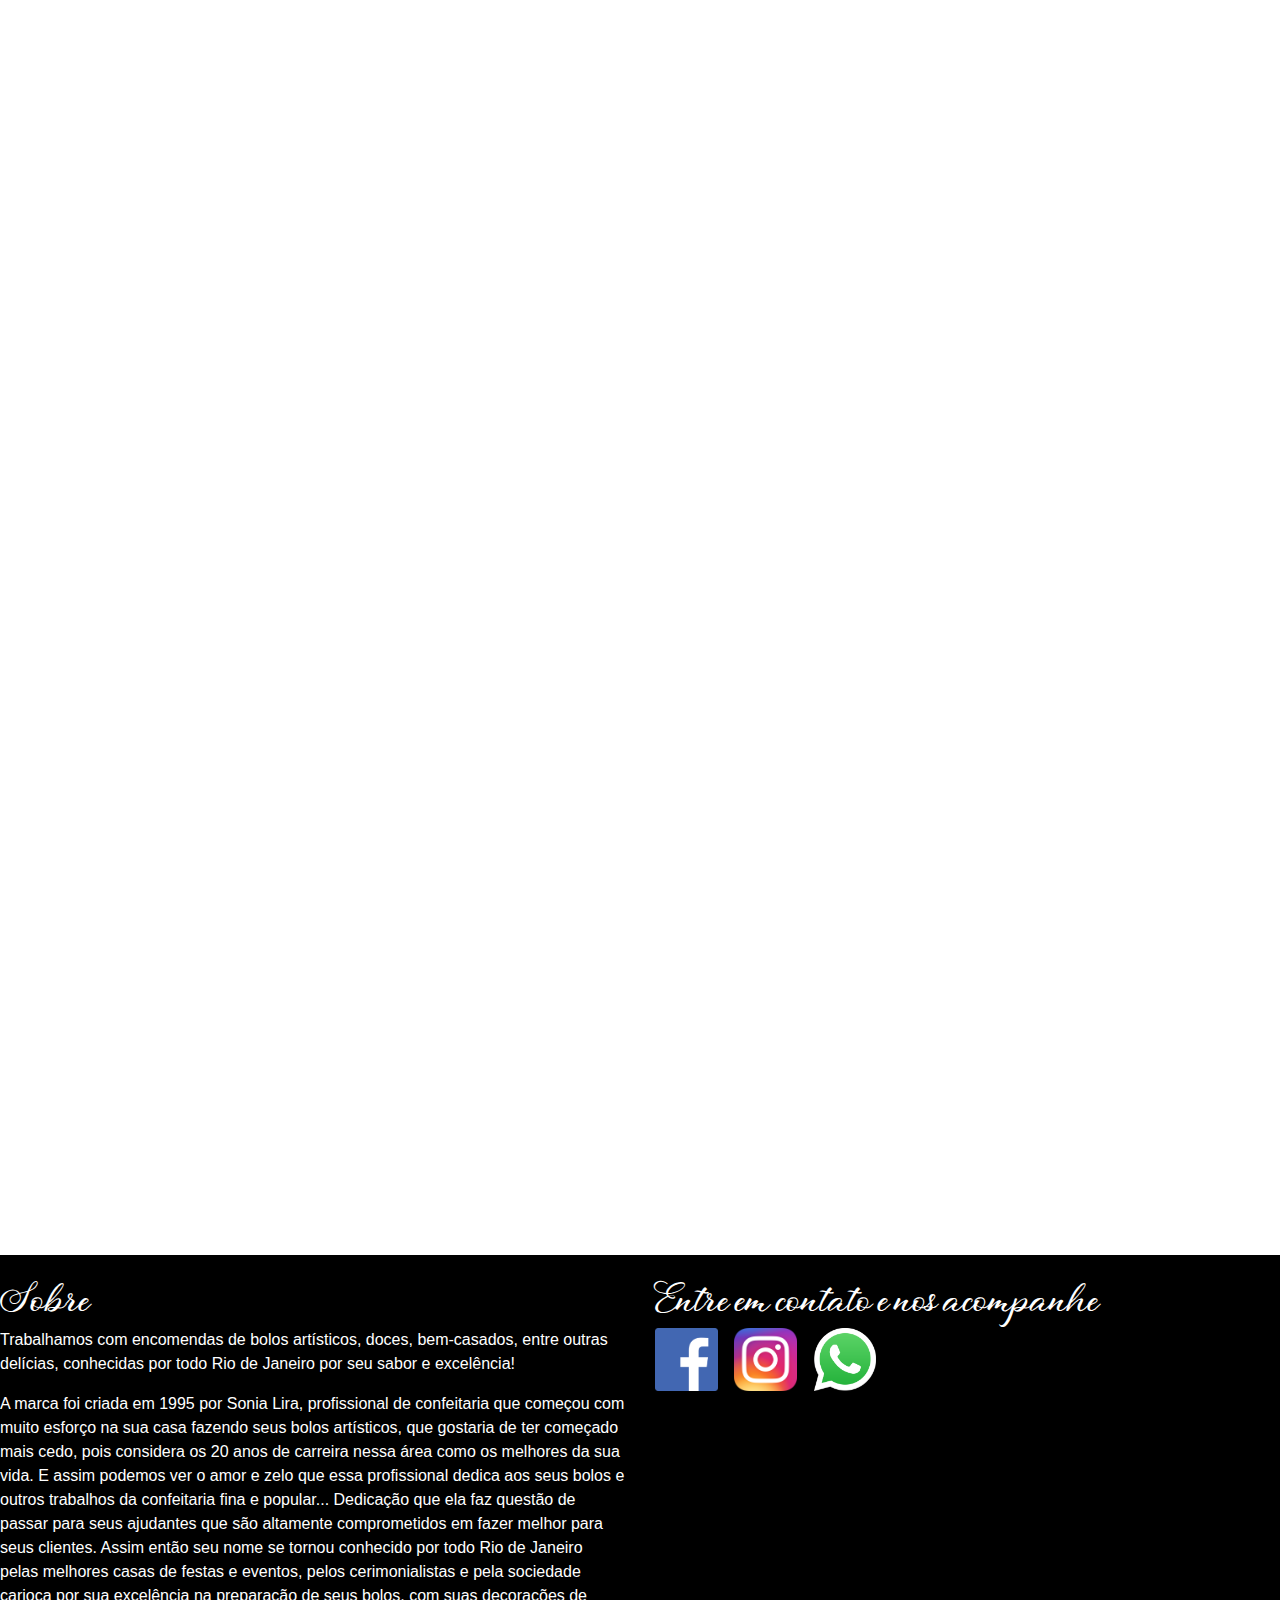
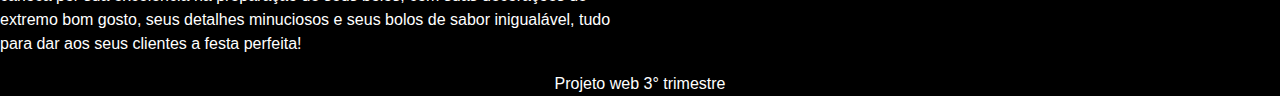
==== commit 091694d7: "adição da section produtos" ====
--- a/index.html
+++ b/index.html
@@ -87,6 +87,36 @@
       </div>
       </section>
 
+      <section id="produto" class="animated fadeInRight wow duracao-1s ">
+          <div class="row">
+
+            <div class="col-lg-5 text-black py-5">
+              <h1 class="cursiva">Produtos</h1>
+            </div>
+
+            <div class="col-lg-7 p-0">
+                <div id="carouselExampleIndicators" class="carousel slide" data-ride="carousel">
+                    <div class="carousel-inner">
+                      <div class="carousel-item active">
+                        <img src="img/bolo2.png" class="d-block w-100" alt="...">
+                        <div class="carousel-caption">
+                          <h1>Bolos</h1>
+                        </div>
+                      </div>
+                      <div class="carousel-item">
+                        <img src="img/slide2.jpg" class="d-block w-100" alt="...">
+                      </div>
+                      <div class="carousel-item">
+                        <img src="img/slide4.jpg" class="d-block w-100" alt="...">
+                      </div>
+                    </div>
+                  </div>
+            </div>
+
+          </div>
+
+        </section>
+
       <section class="animated zoomIn wow duracao-1s" id="avaliacao">
         <div class="row">
 
--- a/css/style.css
+++ b/css/style.css
@@ -10,6 +10,10 @@
 
 #cards{
     background-color: lightslategray;
+}
+
+#produto{
+  background-color: beige;
 }
 
 #zankyou{
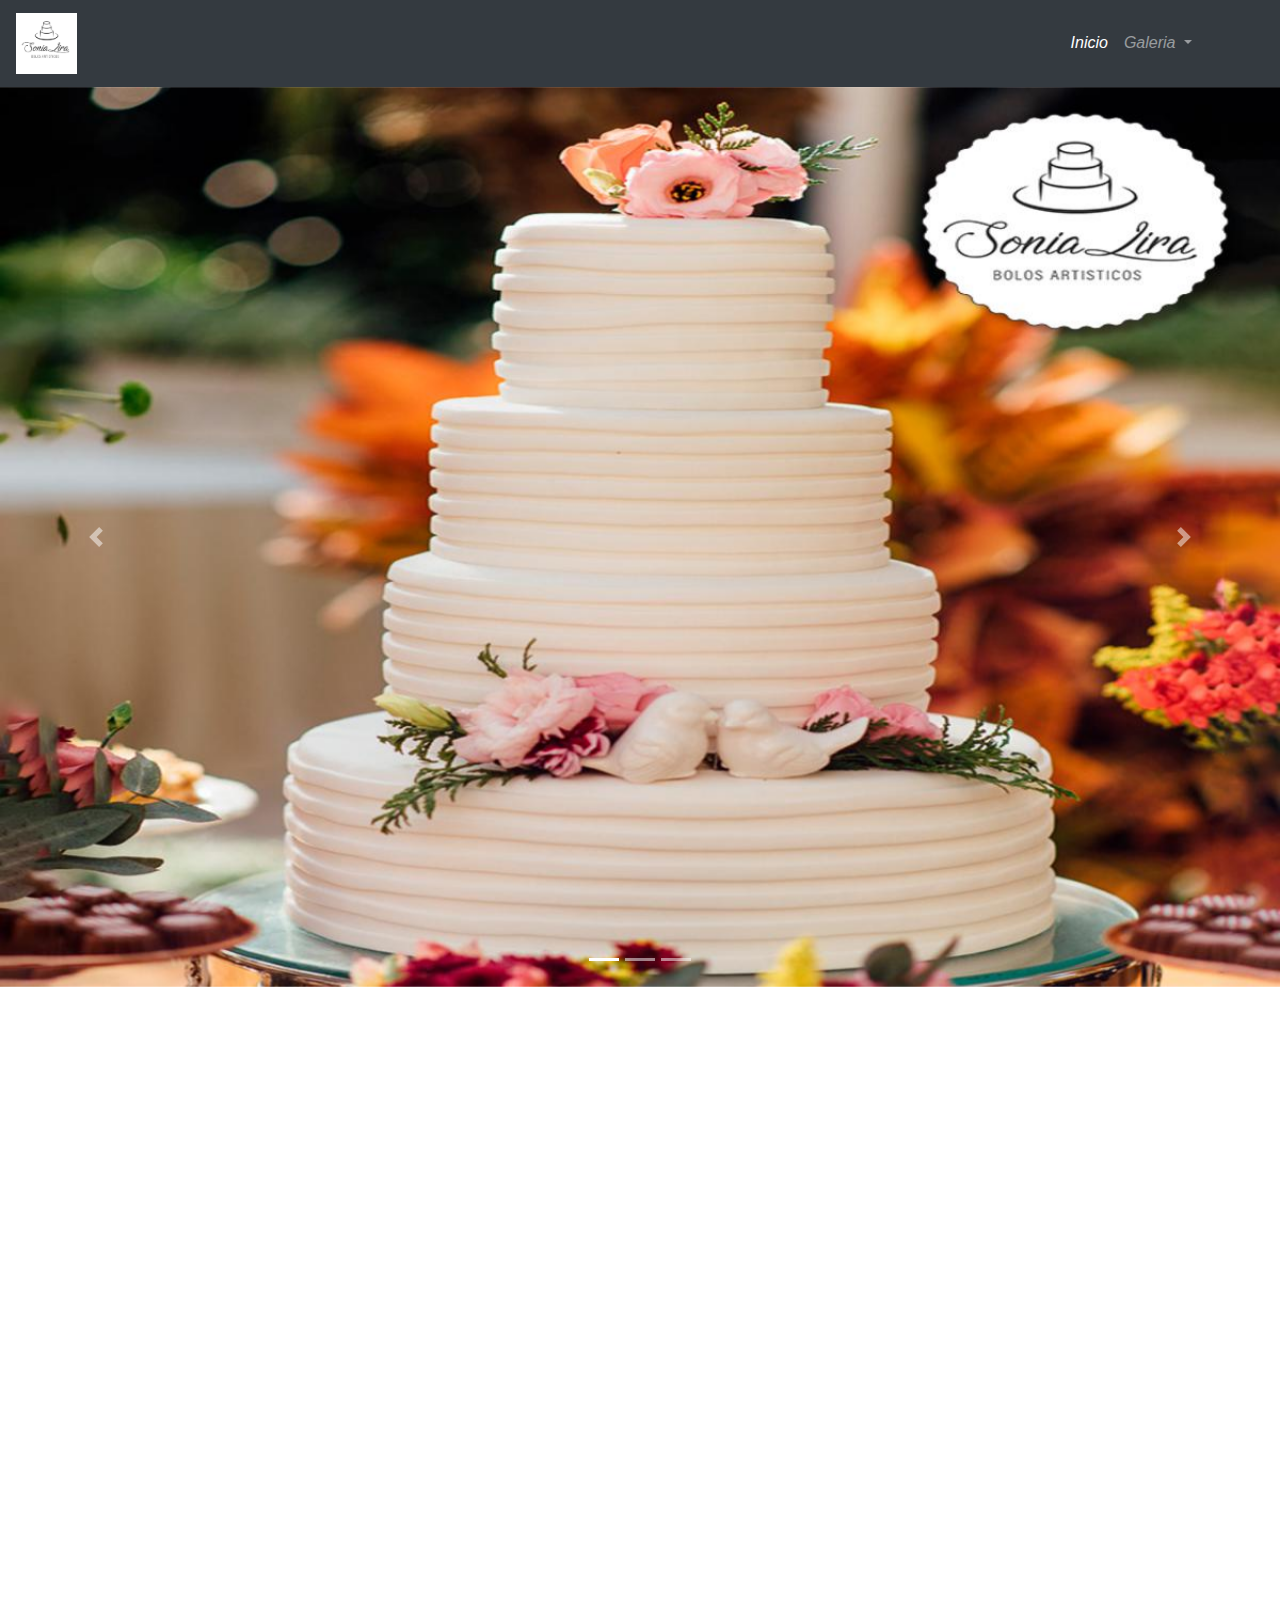
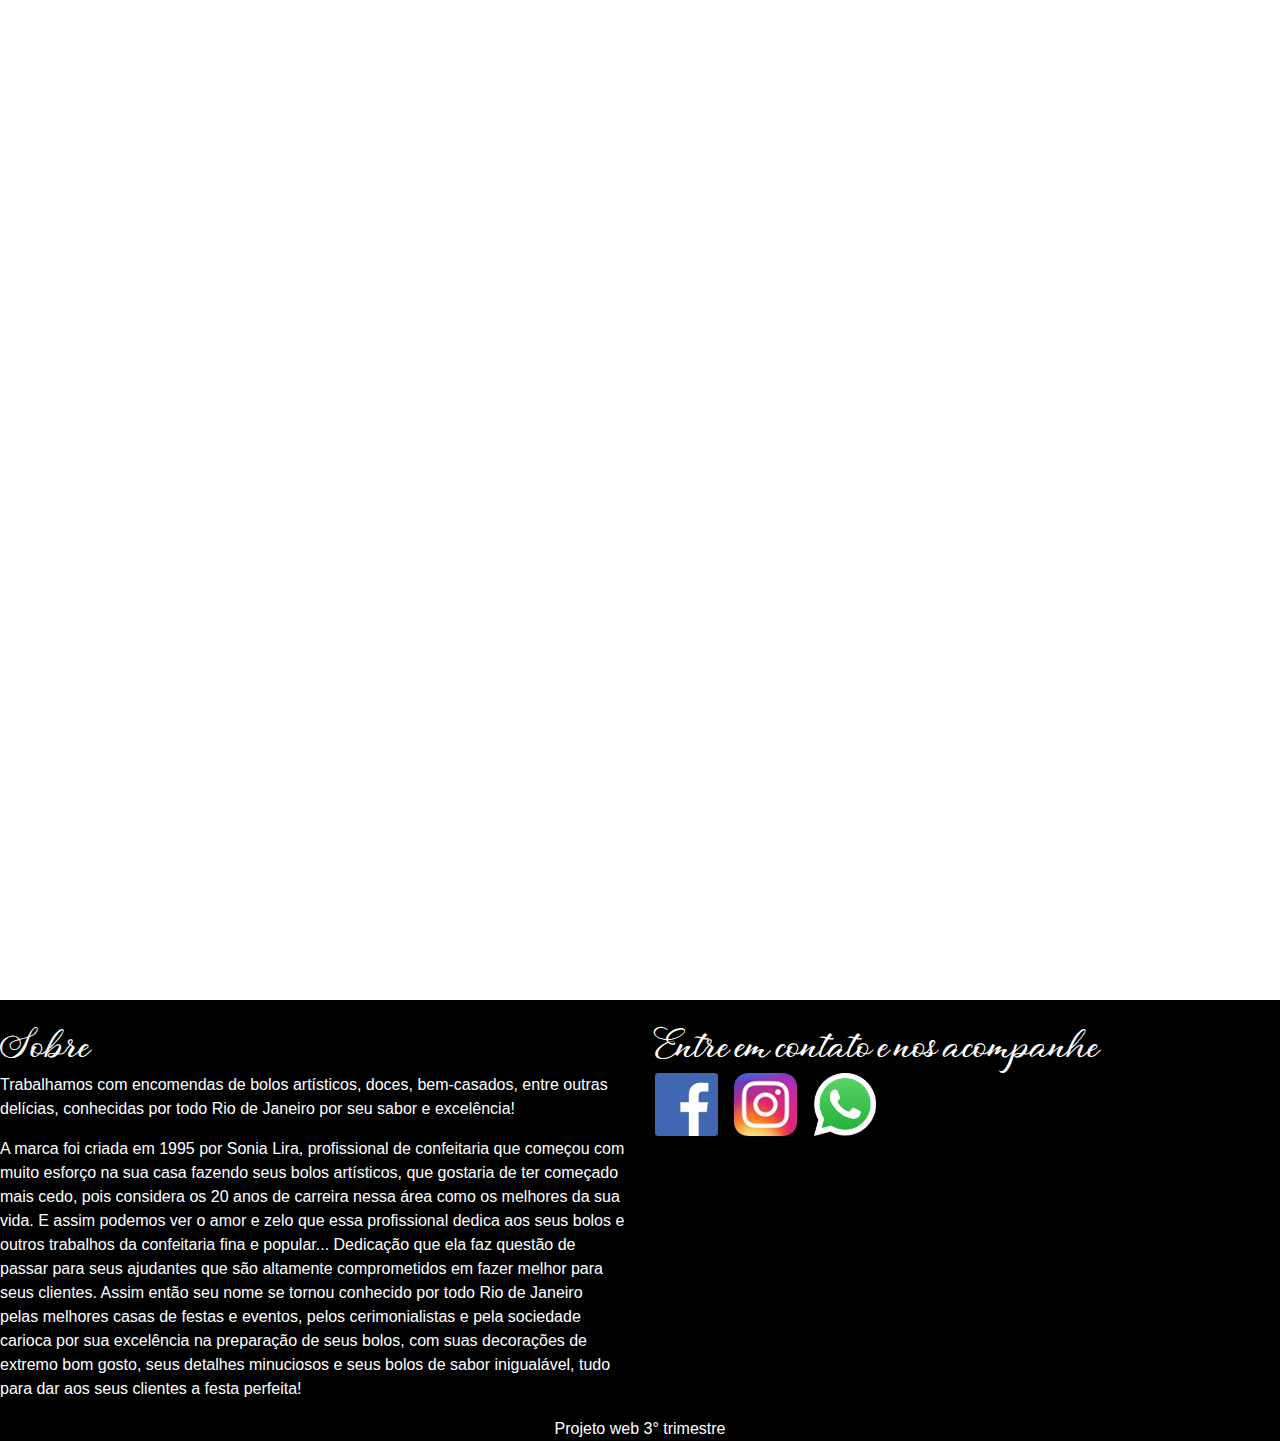
==== commit 951d47b9: "section produto finalizada" ====
--- a/index.html
+++ b/index.html
@@ -42,7 +42,7 @@
         </ol>
         <div class="carousel-inner">
           <div class="carousel-item active">
-            <img src="img/bolo2.png" class="d-block imagemcarousel" alt="...">
+            <img src="img/bolo2.jpg" class="d-block imagemcarousel" alt="...">
           </div>
           <div class="carousel-item">
             <img src="img/bolo1.jpg" class="d-block imagemcarousel" alt="...">
@@ -91,23 +91,29 @@
           <div class="row">
 
             <div class="col-lg-5 text-black py-5">
-              <h1 class="cursiva">Produtos</h1>
+              <h1 class="produtotitulo cursiva">Produtos</h1>
             </div>
 
             <div class="col-lg-7 p-0">
                 <div id="carouselExampleIndicators" class="carousel slide" data-ride="carousel">
                     <div class="carousel-inner">
                       <div class="carousel-item active">
-                        <img src="img/bolo2.png" class="d-block w-100" alt="...">
+                        <img src="img/bolo2.jpg" class="d-block w-100" alt="...">
                         <div class="carousel-caption">
                           <h1>Bolos</h1>
                         </div>
                       </div>
                       <div class="carousel-item">
-                        <img src="img/slide2.jpg" class="d-block w-100" alt="...">
+                        <img src="img/cupcake.jpg" class="d-block w-100" alt="...">
+                        <div class="carousel-caption">
+                            <h1>Cupcakes</h1>
+                          </div>
                       </div>
                       <div class="carousel-item">
-                        <img src="img/slide4.jpg" class="d-block w-100" alt="...">
+                        <img src="img/doces.jpg" class="d-block w-100" alt="...">
+                        <div class="carousel-caption">
+                            <h1>Doces</h1>
+                          </div>
                       </div>
                     </div>
                   </div>
--- a/css/style.css
+++ b/css/style.css
@@ -22,6 +22,11 @@
 
 #casamentocom{
   margin-top: 5%;
+}
+
+.produtotitulo{
+  margin-left: 26%;
+  margin-top: 25%;
 }
 
 .barra{
